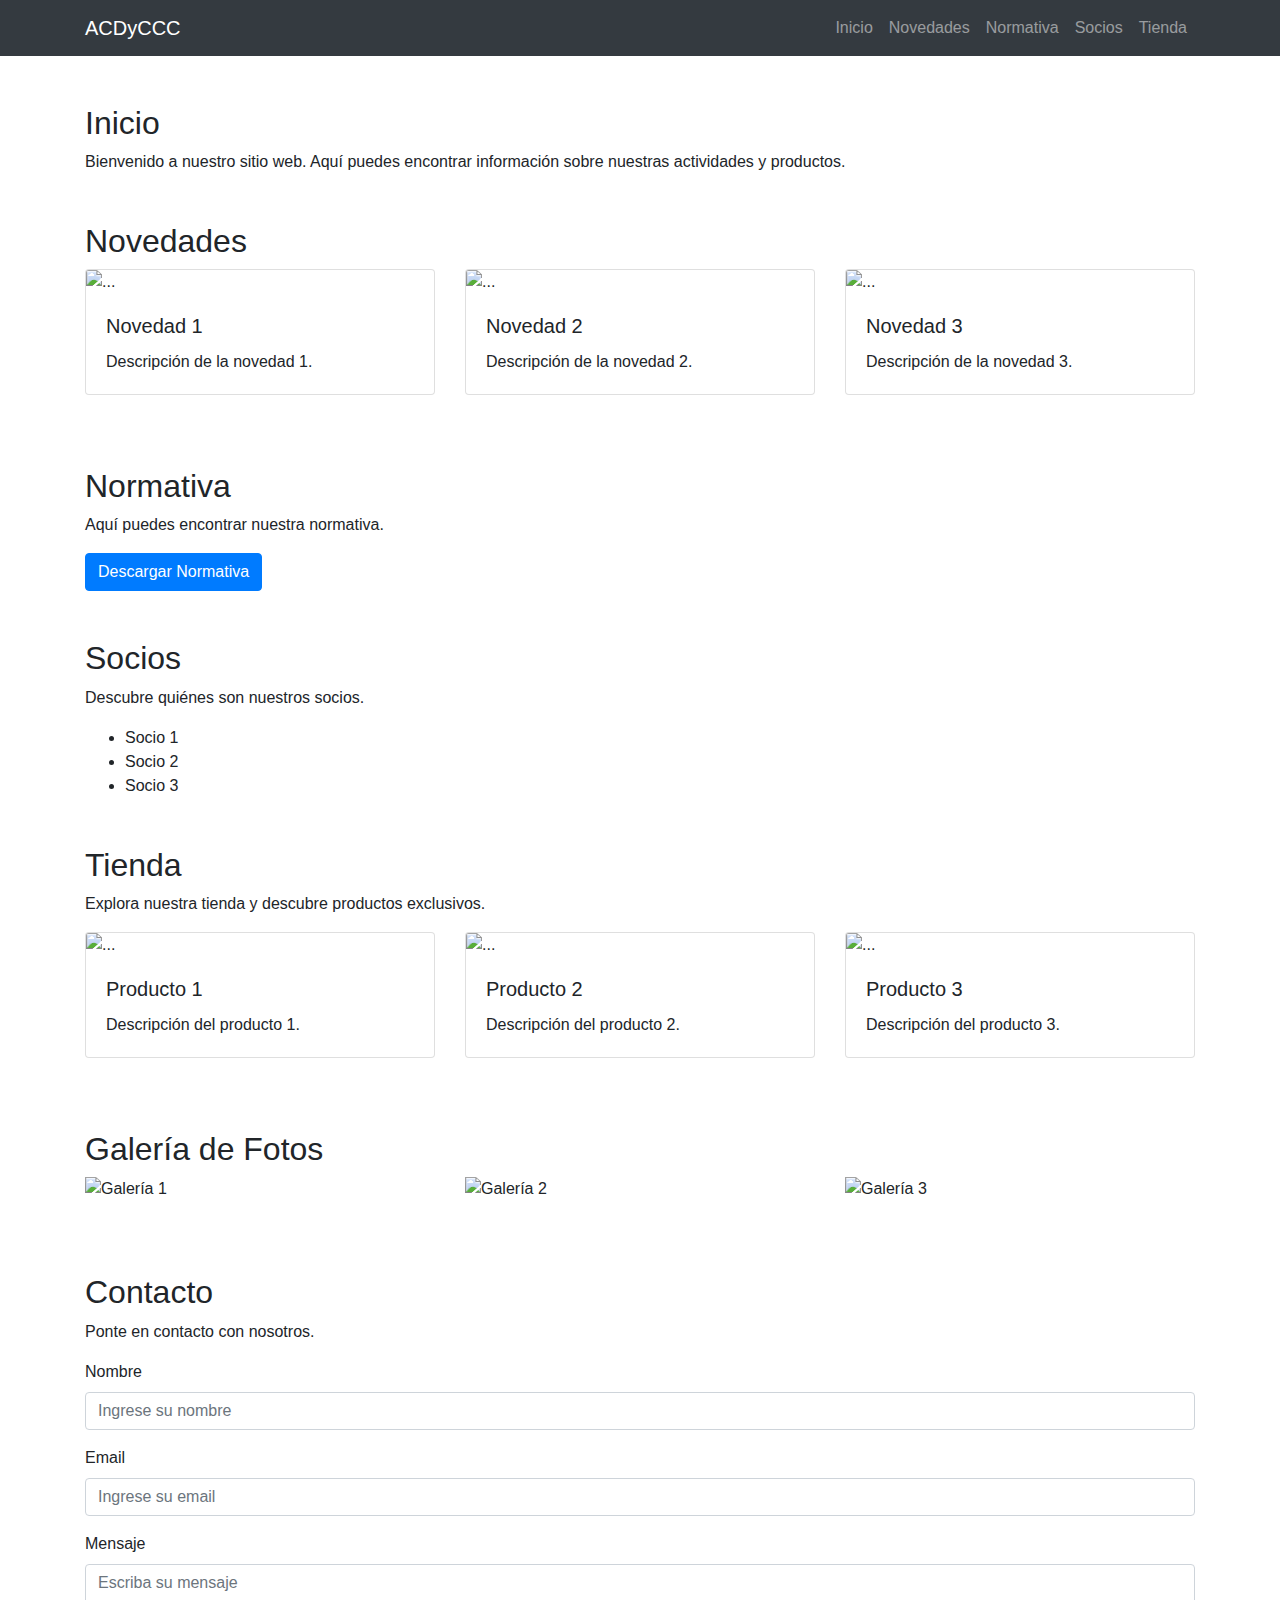
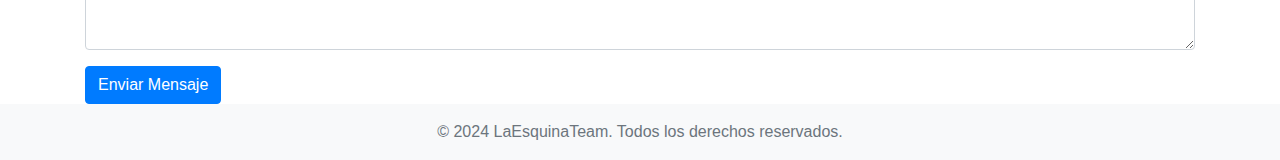
==== index.html @ 6efecebd "Add files via upload" ====
<!DOCTYPE html>
<html lang="es">
<head>
  <meta charset="UTF-8">
  <meta name="viewport" content="width=device-width, initial-scale=1.0">
  <title>ACDyCCC</title>
  <link rel="stylesheet" href="https://stackpath.bootstrapcdn.com/bootstrap/4.5.2/css/bootstrap.min.css">
  <style>
    /* Estilos*/
    body {
      padding-top: 56px;
    }
    .navbar {
      transition: padding-top 0.3s ease;
    }
    @media (max-width: 991.98px) {
      .navbar {
        padding-top: 0 !important;
      }
    }
    .card {
      transition: transform 0.2s;
    }
    .card:hover {
      transform: scale(1.05);
    }
    #galeria img {
      width: 100%;
      height: auto;
    }
  </style>
</head>
<body>

<nav class="navbar navbar-expand-lg navbar-dark bg-dark fixed-top">
  <div class="container">
    <a class="navbar-brand" href="#">ACDyCCC</a>
    <button class="navbar-toggler" type="button" data-toggle="collapse" data-target="#navbarNav" aria-controls="navbarNav" aria-expanded="false" aria-label="Toggle navigation">
      <span class="navbar-toggler-icon"></span>
    </button>
    <div class="collapse navbar-collapse" id="navbarNav">
      <ul class="navbar-nav ml-auto">
        <li class="nav-item">
          <a class="nav-link" href="#inicio">Inicio</a>
        </li>
        <li class="nav-item">
          <a class="nav-link" href="#novedades">Novedades</a>
        </li>
        <li class="nav-item">
          <a class="nav-link" href="#normativa">Normativa</a>
        </li>
        <li class="nav-item">
          <a class="nav-link" href="#socios">Socios</a>
        </li>
        <li class="nav-item">
          <a class="nav-link" href="#tienda">Tienda</a>
        </li>
      </ul>
    </div>
  </div>
</nav>

<div class="container">
  <section id="inicio" class="mt-5">
    <h2>Inicio</h2>
    <p>Bienvenido a nuestro sitio web. Aquí puedes encontrar información sobre nuestras actividades y productos.</p>
  </section>

  <section id="novedades" class="mt-5">
    <h2>Novedades</h2>
    <div class="row">
      <div class="col-md-4 mb-4">
        <div class="card">
          <img src="https://via.placeholder.com/300" class="card-img-top" alt="...">
          <div class="card-body">
            <h5 class="card-title">Novedad 1</h5>
            <p class="card-text">Descripción de la novedad 1.</p>
          </div>
        </div>
      </div>
      <div class="col-md-4 mb-4">
        <div class="card">
          <img src="https://via.placeholder.com/300" class="card-img-top" alt="...">
          <div class="card-body">
            <h5 class="card-title">Novedad 2</h5>
            <p class="card-text">Descripción de la novedad 2.</p>
          </div>
        </div>
      </div>
      <div class="col-md-4 mb-4">
        <div class="card">
          <img src="https://via.placeholder.com/300" class="card-img-top" alt="...">
          <div class="card-body">
            <h5 class="card-title">Novedad 3</h5>
            <p class="card-text">Descripción de la novedad 3.</p>
          </div>
        </div>
      </div>
    </div>
  </section>

  <section id="normativa" class="mt-5">
    <h2>Normativa</h2>
    <p>Aquí puedes encontrar nuestra normativa.</p>
    <a href="#" class="btn btn-primary">Descargar Normativa</a>
  </section>

  <section id="socios" class="mt-5">
    <h2>Socios</h2>
    <p>Descubre quiénes son nuestros socios.</p>
    <ul>
      <li>Socio 1</li>
      <li>Socio 2</li>
      <li>Socio 3</li>
    </ul>
  </section>

  <section id="tienda" class="mt-5">
    <h2>Tienda</h2>
    <p>Explora nuestra tienda y descubre productos exclusivos.</p>
    <div class="row">
      <div class="col-md-4 mb-4">
        <div class="card">
          <img src="https://via.placeholder.com/300" class="card-img-top" alt="...">
          <div class="card-body">
            <h5 class="card-title">Producto 1</h5>
            <p class="card-text">Descripción del producto 1.</p>
          </div>
        </div>
      </div>
      <div class="col-md-4 mb-4">
        <div class="card">
          <img src="https://via.placeholder.com/300" class="card-img-top" alt="...">
          <div class="card-body">
            <h5 class="card-title">Producto 2</h5>
            <p class="card-text">Descripción del producto 2.</p>
          </div>
        </div>
      </div>
      <div class="col-md-4 mb-4">
        <div class="card">
          <img src="https://via.placeholder.com/300" class="card-img-top" alt="...">
          <div class="card-body">
            <h5 class="card-title">Producto 3</h5>
            <p class="card-text">Descripción del producto 3.</p>
          </div>
        </div>
      </div>
    </div>
  </section>

  <section id="galeria" class="mt-5">
    <h2>Galería de Fotos</h2>
    <div class="row">
      <div class="col-md-4 mb-4">
        <img src="https://via.placeholder.com/400" alt="Galería 1">
      </div>
      <div class="col-md-4 mb-4">
        <img src="https://via.placeholder.com/400" alt="Galería 2">
      </div>
      <div class="col-md-4 mb-4">
        <img src="https://via.placeholder.com/400" alt="Galería 3">
      </div>
    </div>
  </section>

  <section id="contacto" class="mt-5">
    <h2>Contacto</h2>
    <p>Ponte en contacto con nosotros.</p>
    <form>
      <div class="form-group">
        <label for="nombre">Nombre</label>
        <input type="text" class="form-control" id="nombre" placeholder="Ingrese su nombre">
      </div>
      <div class="form-group">
        <label for="email">Email</label>
        <input type="email" class="form-control" id="email" placeholder="Ingrese su email">
      </div>
      <div class="form-group">
        <label for="mensaje">Mensaje</label>
        <textarea class="form-control" id="mensaje" rows="3" placeholder="Escriba su mensaje"></textarea>
      </div>
      <button type="submit" class="btn btn-primary">Enviar Mensaje</button>
    </form>
  </section>
</div>

<footer class="footer mt-auto py-3 bg-light">
  <div class="container text-center">
    <span class="text-muted">© 2024 LaEsquinaTeam. Todos los derechos reservados.</span>
  </div>
</footer>

<script src="https://code.jquery.com/jquery-3.5.1.slim.min.js"></script>
<script src="https://cdn.jsdelivr.net/npm/@popperjs/core@2.5.4/dist/umd/popper.min.js"></script>
<script src="https://stackpath.bootstrapcdn.com/bootstrap/4.5.2/js/bootstrap.min.js"></script>
</body>
</html>
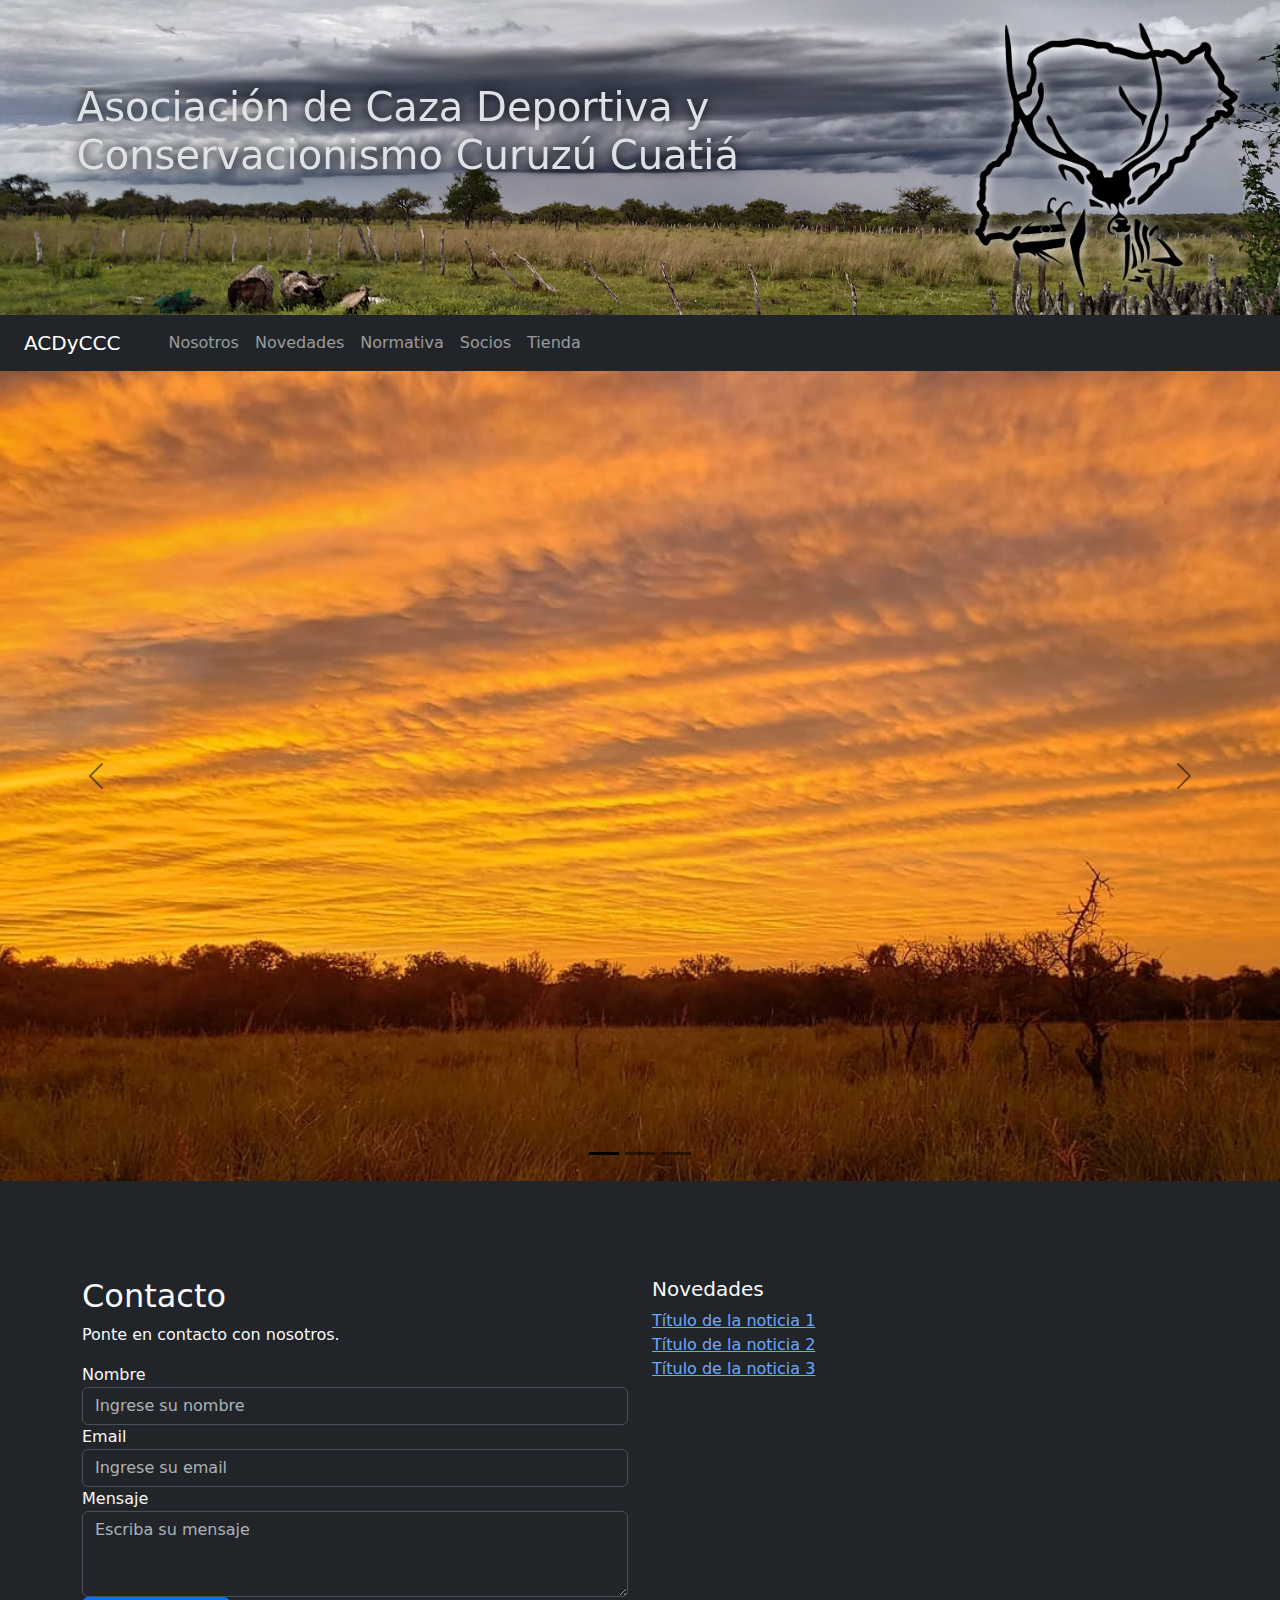
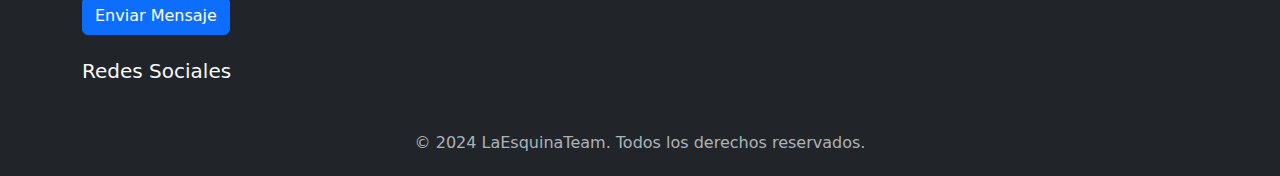
==== commit c20bb338: "cambios 2/6" ====
--- a/index.html
+++ b/index.html
@@ -1,198 +1,141 @@
 <!DOCTYPE html>
-<html lang="es">
+<html lang="es" data-bs-theme="dark">
 <head>
-  <meta charset="UTF-8">
-  <meta name="viewport" content="width=device-width, initial-scale=1.0">
-  <title>ACDyCCC</title>
-  <link rel="stylesheet" href="https://stackpath.bootstrapcdn.com/bootstrap/4.5.2/css/bootstrap.min.css">
-  <style>
-    /* Estilos*/
-    body {
-      padding-top: 56px;
-    }
-    .navbar {
-      transition: padding-top 0.3s ease;
-    }
-    @media (max-width: 991.98px) {
-      .navbar {
-        padding-top: 0 !important;
-      }
-    }
-    .card {
-      transition: transform 0.2s;
-    }
-    .card:hover {
-      transform: scale(1.05);
-    }
-    #galeria img {
-      width: 100%;
-      height: auto;
-    }
-  </style>
+    <title>ACDyCCC</title>
+    <!-- Required meta tags -->
+    <meta charset="utf-8">
+    <meta name="viewport" content="width=device-width, initial-scale=1, shrink-to-fit=no">
+
+    <!-- Bootstrap CSS v5.3.3 -->
+    <link href="https://cdn.jsdelivr.net/npm/bootstrap@5.3.3/dist/css/bootstrap.min.css" rel="stylesheet" integrity="sha384-QWTKZyjpPEjISv5WaRU9OFeRpok6YctnYmDr5pNlyT2bRjXh0JMhjY6hW+ALEwIH" crossorigin="anonymous">
+    <link rel="stylesheet" href="css/style.css">
+    <link rel="shortcut icon" href="img/logoACDyCCC.png" />
 </head>
 <body>
+<header>
+    <!-- foto superior -->
+    <div id="encabezado">
+    <img src="img/tormenta.jpg" id="imgsup" alt="Imagen de encabezado">
+    <img id="logo" src="img/logoACDyCCC.png" alt="">
+    <h1 id="acdyccc">Asociación de Caza Deportiva y Conservacionismo Curuzú Cuatiá</h1>
+    </div>
+    <!-- La navbar -->
+    <nav class="navbar navbar-expand-lg navbar-dark bg-dark">
+        <a class="navbar-brand px-4" href="#">ACDyCCC</a>
+        <button class="navbar-toggler mx-4" type="button" data-toggle="collapse" data-target="#navbarNav" aria-controls="navbarNav" aria-expanded="false" aria-label="Toggle navigation">
+            <span class="navbar-toggler-icon"></span>
+          </button>
+        <div class="collapse navbar-collapse" id="navbarNav">
+          <ul class="navbar-nav">
+            <li class="nav-item active">
+              <a class="nav-link" href="#">Nosotros</span></a>
+            </li>
+            <li class="nav-item">
+              <a class="nav-link" href="#">Novedades</a>
+            </li>
+            <li class="nav-item">
+              <a class="nav-link" href="#">Normativa</a>
+            </li>
+            <li class="nav-item">
+              <a class="nav-link" href="#">Socios</a>
+            </li>
+            <li class="nav-item">
+                <a class="nav-link" href="#">Tienda</a>
+              </li>
+          </ul>
+        </div>
+      </nav>
+    <!-- carrucel de fotos -->
+    <section class="pb-5">
+        <div id="carouselExampleIndicators" class="carousel slide d-flex justify-content-center align-items-center">
+            <div class="carousel-indicators">
+                <button type="button" data-bs-target="#carouselExampleIndicators" data-bs-slide-to="0" class="active" aria-current="true" aria-label="Slide 1"></button>
+                <button type="button" data-bs-target="#carouselExampleIndicators" data-bs-slide-to="1" aria-label="Slide 2"></button>
+                <button type="button" data-bs-target="#carouselExampleIndicators" data-bs-slide-to="2" aria-label="Slide 3"></button>
+            </div>
+            <div class="carousel-inner">
+                <div class="carousel-item active">
+                    <img src="img/carrucel1.jpg" class="d-block w-100 " alt="...">
+                </div>
+                <div class="carousel-item">
+                    <img src="img/carrucel2.jpg" class="d-block w-100" alt="...">
+                </div>
+                <div class="carousel-item">
+                    <img src="img/carrucel3.jpg" class="d-block w-100" alt="...">
+                </div>
+            </div>
+            <button class="carousel-control-prev" type="button" data-bs-target="#carouselExampleIndicators" data-bs-slide="prev">
+                <span class="carousel-control-prev-icon" aria-hidden="true"></span>
+                <span class="visually-hidden">Previous</span>
+            </button>
+            <button class="carousel-control-next" type="button" data-bs-target="#carouselExampleIndicators" data-bs-slide="next">
+                <span class="carousel-control-next-icon" aria-hidden="true"></span>
+                <span class="visually-hidden">Next</span>
+            </button>
+        </div>
+    </section>
+</main>
+<footer class="footer bg-dark text-light">
+    <div class="container">
+        <div class="row">
+            <!-- Apartado de contacto -->
+            <div class="col-md-6">
+                <section id="contacto" class="mt-5">
+                    <h2>Contacto</h2>
+                    <p>Ponte en contacto con nosotros.</p>
+                    <form>
+                        <div class="form-group">
+                            <label for="nombre">Nombre</label>
+                            <input type="text" class="form-control" id="nombre" placeholder="Ingrese su nombre">
+                        </div>
+                        <div class="form-group">
+                            <label for="email">Email</label>
+                            <input type="email" class="form-control" id="email" placeholder="Ingrese su email">
+                        </div>
+                        <div class="form-group">
+                            <label for="mensaje">Mensaje</label>
+                            <textarea class="form-control" id="mensaje" rows="3" placeholder="Escriba su mensaje"></textarea>
+                        </div>
+                        <button type="submit" class="btn btn-primary">Enviar Mensaje</button>
+                    </form>
+                </section>
+            </div>
 
-<nav class="navbar navbar-expand-lg navbar-dark bg-dark fixed-top">
-  <div class="container">
-    <a class="navbar-brand" href="#">ACDyCCC</a>
-    <button class="navbar-toggler" type="button" data-toggle="collapse" data-target="#navbarNav" aria-controls="navbarNav" aria-expanded="false" aria-label="Toggle navigation">
-      <span class="navbar-toggler-icon"></span>
-    </button>
-    <div class="collapse navbar-collapse" id="navbarNav">
-      <ul class="navbar-nav ml-auto">
-        <li class="nav-item">
-          <a class="nav-link" href="#inicio">Inicio</a>
-        </li>
-        <li class="nav-item">
-          <a class="nav-link" href="#novedades">Novedades</a>
-        </li>
-        <li class="nav-item">
-          <a class="nav-link" href="#normativa">Normativa</a>
-        </li>
-        <li class="nav-item">
-          <a class="nav-link" href="#socios">Socios</a>
-        </li>
-        <li class="nav-item">
-          <a class="nav-link" href="#tienda">Tienda</a>
-        </li>
-      </ul>
+            <!-- Apartado de novedades -->
+            <div class="col-md-6 mt-5">
+                <h5>Novedades</h5>
+                <ul class="list-unstyled">
+                    <!-- Reemplaza los enlaces con los títulos de las noticias más recientes -->
+                    <li><a href="#">Título de la noticia 1</a></li>
+                    <li><a href="#">Título de la noticia 2</a></li>
+                    <li><a href="#">Título de la noticia 3</a></li>
+                    <!-- Agrega más noticias si es necesario -->
+                </ul>
+            </div>
+        </div>
+
+        <!-- Redes sociales -->
+        <div class="row mt-4">
+            <div class="col-md-6">
+                <h5>Redes Sociales</h5>
+                <!-- Agrega aquí los íconos o enlaces a tus redes sociales -->
+                <ul class="list-inline">
+                    <li class="list-inline-item"><a href="#"><i class="fab fa-facebook"></i></a></li>
+                    <li class="list-inline-item"><a href="#"><i class="fab fa-twitter"></i></a></li>
+                    <li class="list-inline-item"><a href="#"><i class="fab fa-instagram"></i></a></li>
+                    <!-- Agrega más redes sociales si es necesario -->
+                </ul>
+            </div>
+        </div>
     </div>
-  </div>
-</nav>
-
-<div class="container">
-  <section id="inicio" class="mt-5">
-    <h2>Inicio</h2>
-    <p>Bienvenido a nuestro sitio web. Aquí puedes encontrar información sobre nuestras actividades y productos.</p>
-  </section>
-
-  <section id="novedades" class="mt-5">
-    <h2>Novedades</h2>
-    <div class="row">
-      <div class="col-md-4 mb-4">
-        <div class="card">
-          <img src="https://via.placeholder.com/300" class="card-img-top" alt="...">
-          <div class="card-body">
-            <h5 class="card-title">Novedad 1</h5>
-            <p class="card-text">Descripción de la novedad 1.</p>
-          </div>
-        </div>
-      </div>
-      <div class="col-md-4 mb-4">
-        <div class="card">
-          <img src="https://via.placeholder.com/300" class="card-img-top" alt="...">
-          <div class="card-body">
-            <h5 class="card-title">Novedad 2</h5>
-            <p class="card-text">Descripción de la novedad 2.</p>
-          </div>
-        </div>
-      </div>
-      <div class="col-md-4 mb-4">
-        <div class="card">
-          <img src="https://via.placeholder.com/300" class="card-img-top" alt="...">
-          <div class="card-body">
-            <h5 class="card-title">Novedad 3</h5>
-            <p class="card-text">Descripción de la novedad 3.</p>
-          </div>
-        </div>
-      </div>
+    <div class="container text-center">
+        <span class="text-muted pb-4">© 2024 LaEsquinaTeam. Todos los derechos reservados.</span>
     </div>
-  </section>
-
-  <section id="normativa" class="mt-5">
-    <h2>Normativa</h2>
-    <p>Aquí puedes encontrar nuestra normativa.</p>
-    <a href="#" class="btn btn-primary">Descargar Normativa</a>
-  </section>
-
-  <section id="socios" class="mt-5">
-    <h2>Socios</h2>
-    <p>Descubre quiénes son nuestros socios.</p>
-    <ul>
-      <li>Socio 1</li>
-      <li>Socio 2</li>
-      <li>Socio 3</li>
-    </ul>
-  </section>
-
-  <section id="tienda" class="mt-5">
-    <h2>Tienda</h2>
-    <p>Explora nuestra tienda y descubre productos exclusivos.</p>
-    <div class="row">
-      <div class="col-md-4 mb-4">
-        <div class="card">
-          <img src="https://via.placeholder.com/300" class="card-img-top" alt="...">
-          <div class="card-body">
-            <h5 class="card-title">Producto 1</h5>
-            <p class="card-text">Descripción del producto 1.</p>
-          </div>
-        </div>
-      </div>
-      <div class="col-md-4 mb-4">
-        <div class="card">
-          <img src="https://via.placeholder.com/300" class="card-img-top" alt="...">
-          <div class="card-body">
-            <h5 class="card-title">Producto 2</h5>
-            <p class="card-text">Descripción del producto 2.</p>
-          </div>
-        </div>
-      </div>
-      <div class="col-md-4 mb-4">
-        <div class="card">
-          <img src="https://via.placeholder.com/300" class="card-img-top" alt="...">
-          <div class="card-body">
-            <h5 class="card-title">Producto 3</h5>
-            <p class="card-text">Descripción del producto 3.</p>
-          </div>
-        </div>
-      </div>
-    </div>
-  </section>
-
-  <section id="galeria" class="mt-5">
-    <h2>Galería de Fotos</h2>
-    <div class="row">
-      <div class="col-md-4 mb-4">
-        <img src="https://via.placeholder.com/400" alt="Galería 1">
-      </div>
-      <div class="col-md-4 mb-4">
-        <img src="https://via.placeholder.com/400" alt="Galería 2">
-      </div>
-      <div class="col-md-4 mb-4">
-        <img src="https://via.placeholder.com/400" alt="Galería 3">
-      </div>
-    </div>
-  </section>
-
-  <section id="contacto" class="mt-5">
-    <h2>Contacto</h2>
-    <p>Ponte en contacto con nosotros.</p>
-    <form>
-      <div class="form-group">
-        <label for="nombre">Nombre</label>
-        <input type="text" class="form-control" id="nombre" placeholder="Ingrese su nombre">
-      </div>
-      <div class="form-group">
-        <label for="email">Email</label>
-        <input type="email" class="form-control" id="email" placeholder="Ingrese su email">
-      </div>
-      <div class="form-group">
-        <label for="mensaje">Mensaje</label>
-        <textarea class="form-control" id="mensaje" rows="3" placeholder="Escriba su mensaje"></textarea>
-      </div>
-      <button type="submit" class="btn btn-primary">Enviar Mensaje</button>
-    </form>
-  </section>
-</div>
-
-<footer class="footer mt-auto py-3 bg-light">
-  <div class="container text-center">
-    <span class="text-muted">© 2024 LaEsquinaTeam. Todos los derechos reservados.</span>
-  </div>
 </footer>
 
-<script src="https://code.jquery.com/jquery-3.5.1.slim.min.js"></script>
-<script src="https://cdn.jsdelivr.net/npm/@popperjs/core@2.5.4/dist/umd/popper.min.js"></script>
-<script src="https://stackpath.bootstrapcdn.com/bootstrap/4.5.2/js/bootstrap.min.js"></script>
+<!-- Bootstrap JavaScript Libraries -->
+<script src="https://cdn.jsdelivr.net/npm/@popperjs/core@2.11.8/dist/umd/popper.min.js" integrity="sha384-I7E8VVD/ismYTF4hNIPjVp/Zjvgyol6VFvRkX/vR+Vc4jQkC+hVqc2pM8ODewa9r" crossorigin="anonymous"></script>
+<script src="js/script.js"></script>
+<script src="https://cdn.jsdelivr.net/npm/bootstrap@5.3.3/dist/js/bootstrap.bundle.min.js" integrity="sha384-YvpcrYf0tY3lHB60NNkmXc5s9fDVZLESaAA55NDzOxhy9GkcIdslK1eN7N6jIeHz" crossorigin="anonymous"></script>
 </body>
 </html>
--- a/css/style.css
+++ b/css/style.css
@@ -0,0 +1,57 @@
+#imgsup{
+    width: 100%;
+    height:35vh;
+    object-fit: cover;
+    position: fixed top;
+    top: 0;
+    z-index: 0;
+}
+
+.carousel-inner{
+    height: 90vh;
+    image-rendering: auto;
+    z-index: 1;
+}
+
+#logo{
+ width: 30vh;
+ position: absolute;
+ top: 2vh;
+ right: 3%;
+ z-index: 2;
+ filter: drop-shadow(0px 0px 6px rgb(255, 255, 255));
+}
+
+@media (max-width: 768px) {
+    #logo {
+        width: 20vh;
+    }
+}
+
+@media (max-width: 480px) {
+    #logo {
+        width: 15vh;
+    }
+}
+
+.navbar {
+    z-index: 3;
+}
+
+#acdyccc{
+    position: absolute;
+    top: 5vh;
+    left: 3%;
+    display: flex;
+    flex-direction: column;
+    align-items: flex-start;
+    padding: 3% 3% 0 3%;
+    max-width: 70%;
+    filter: drop-shadow(0 0px 6px rgb(0, 0, 0));
+    
+    
+
+}
+
+
+
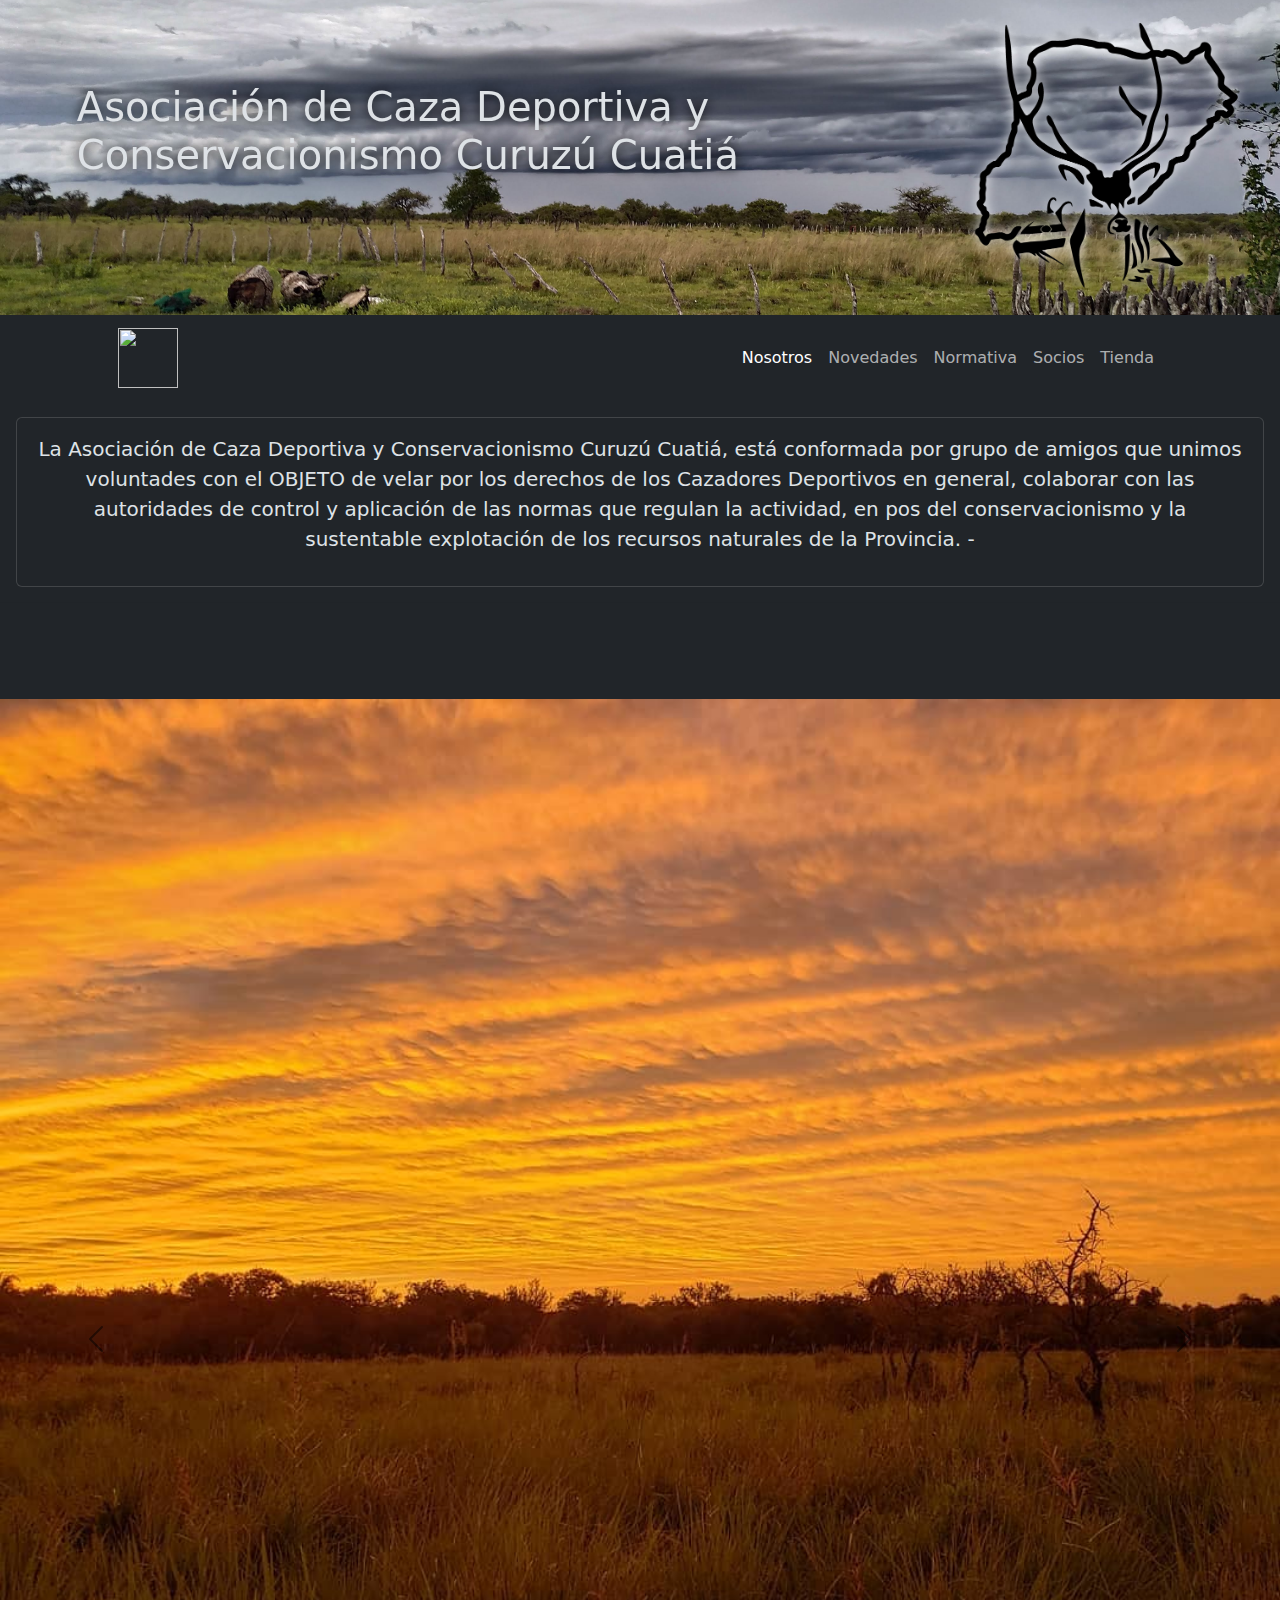
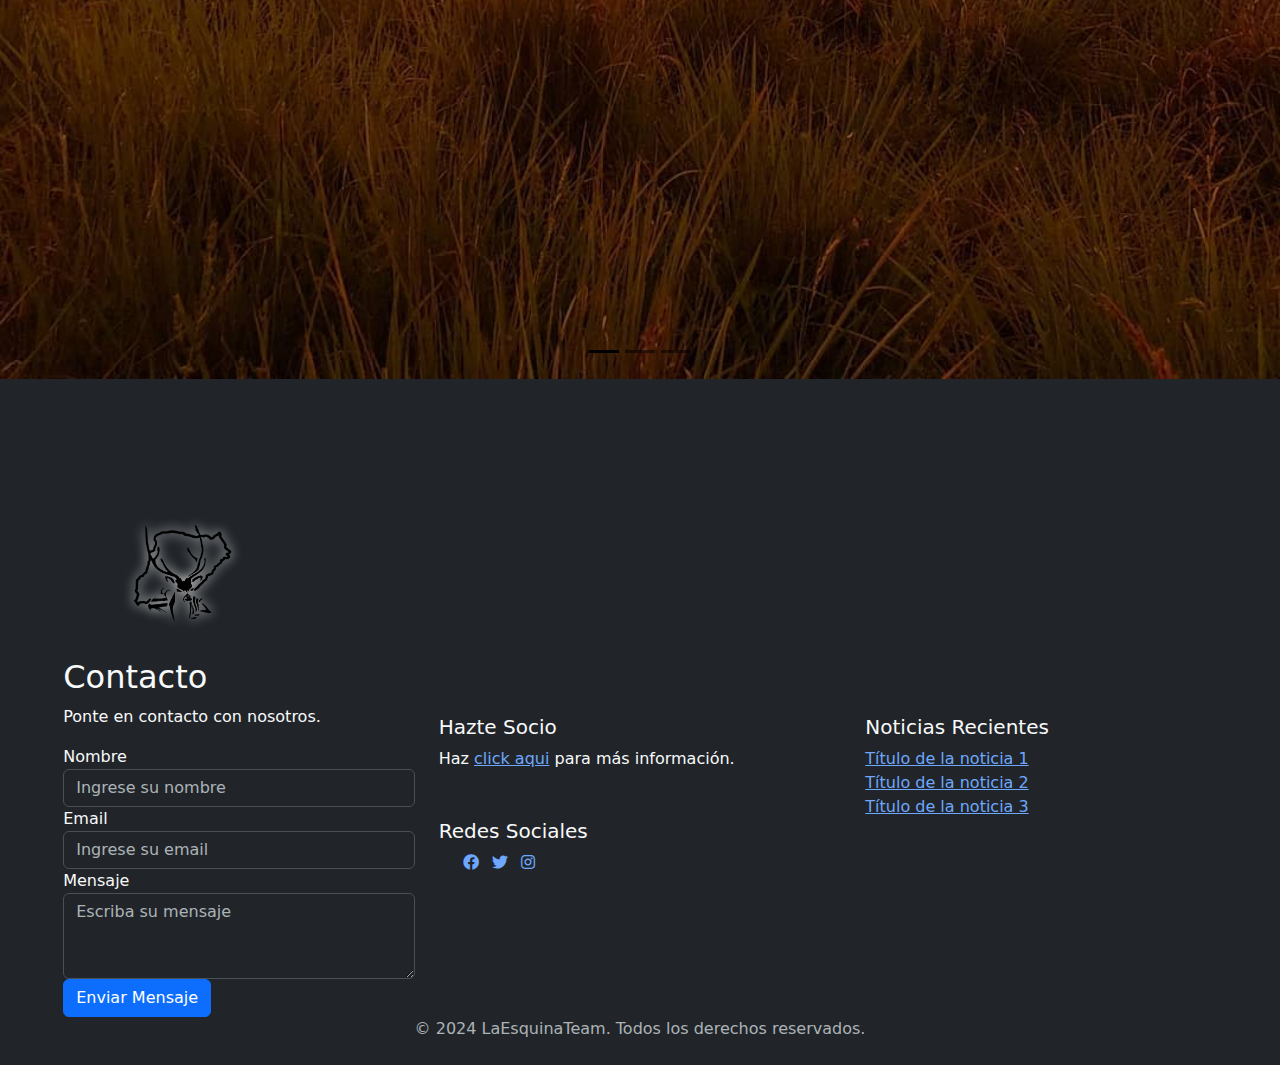
==== commit b92e2e25: "." ====
--- a/index.html
+++ b/index.html
@@ -7,7 +7,8 @@
     <meta name="viewport" content="width=device-width, initial-scale=1, shrink-to-fit=no">
 
     <!-- Bootstrap CSS v5.3.3 -->
-    <link href="https://cdn.jsdelivr.net/npm/bootstrap@5.3.3/dist/css/bootstrap.min.css" rel="stylesheet" integrity="sha384-QWTKZyjpPEjISv5WaRU9OFeRpok6YctnYmDr5pNlyT2bRjXh0JMhjY6hW+ALEwIH" crossorigin="anonymous">
+    <link rel="stylesheet" href="https://cdnjs.cloudflare.com/ajax/libs/font-awesome/5.15.4/css/all.min.css">
+    <link href="https://cdn.jsdelivr.net/npm/bootstrap@5.3.3/dist/css/bootstrap.min.css" rel="stylesheet" integrity="sha384-QWTKZyjpPEjISv5WaRU9OFeRpok6YctnYmDr5pNlyT2bRjXh0JMhjY6hW+ALEwIH" crossorigin="anonymous">    
     <link rel="stylesheet" href="css/style.css">
     <link rel="shortcut icon" href="img/logoACDyCCC.png" />
 </head>
@@ -20,67 +21,73 @@
     <h1 id="acdyccc">Asociación de Caza Deportiva y Conservacionismo Curuzú Cuatiá</h1>
     </div>
     <!-- La navbar -->
-    <nav class="navbar navbar-expand-lg navbar-dark bg-dark">
-        <a class="navbar-brand px-4" href="#">ACDyCCC</a>
-        <button class="navbar-toggler mx-4" type="button" data-toggle="collapse" data-target="#navbarNav" aria-controls="navbarNav" aria-expanded="false" aria-label="Toggle navigation">
-            <span class="navbar-toggler-icon"></span>
-          </button>
-        <div class="collapse navbar-collapse" id="navbarNav">
-          <ul class="navbar-nav">
-            <li class="nav-item active">
-              <a class="nav-link" href="#">Nosotros</span></a>
-            </li>
-            <li class="nav-item">
-              <a class="nav-link" href="#">Novedades</a>
-            </li>
-            <li class="nav-item">
-              <a class="nav-link" href="#">Normativa</a>
-            </li>
-            <li class="nav-item">
-              <a class="nav-link" href="#">Socios</a>
-            </li>
-            <li class="nav-item">
-                <a class="nav-link" href="#">Tienda</a>
-              </li>
-          </ul>
+
+    
+
+    <div class="menu">
+      <nav class="navbar navbar-expand-lg navbar-light bg-dark " id="mainNav">
+        <div class="container px-4 px-lg-5">
+            <a class="navbar-brand" href="#page-top"><img src="img/iconologo.png" width="60" height="60" alt=""></a>
+                        <button class="navbar-toggler navbar-toggler-right collapsed" type="button" data-bs-toggle="collapse" data-bs-target="#navbarResponsive" aria-controls="navbarResponsive" aria-expanded="false" aria-label="Toggle navigation">
+                <span class="navbar-toggler-icon"></span>
+            </button>
+            <div class="navbar-collapse collapse" id="navbarResponsive">
+                <ul class="navbar-nav ms-auto">
+                    <li class="nav-item"><a class="nav-link active" href="#">Nosotros</a></li>
+                    <li class="nav-item"><a class="nav-link" href="#">Novedades</a></li>
+                    <li class="nav-item"><a class="nav-link" href="#">Normativa</a></li>
+                    <li class="nav-item"><a class="nav-link" href="#">Socios</a></li>
+                    <li class="nav-item"><a class="nav-link" href="#">Tienda</a></li>
+                </ul>
+            </div>
         </div>
-      </nav>
+    </nav>
+  </div>
+
+      <div class="card m-3 p-3">
+    <p class="text-center fs-5 lh-base">La Asociación de Caza Deportiva y Conservacionismo Curuzú Cuatiá, está conformada por grupo de amigos que unimos voluntades con el OBJETO de velar por los derechos de los Cazadores Deportivos en general, colaborar con las autoridades de control y aplicación de las normas que regulan la actividad, en pos del conservacionismo y la sustentable explotación de los recursos naturales de la Provincia. -</p>
+      </div>
+
+      <div class="py-5 shadow-sm"></div>
+
     <!-- carrucel de fotos -->
-    <section class="pb-5">
-        <div id="carouselExampleIndicators" class="carousel slide d-flex justify-content-center align-items-center">
-            <div class="carousel-indicators">
-                <button type="button" data-bs-target="#carouselExampleIndicators" data-bs-slide-to="0" class="active" aria-current="true" aria-label="Slide 1"></button>
-                <button type="button" data-bs-target="#carouselExampleIndicators" data-bs-slide-to="1" aria-label="Slide 2"></button>
-                <button type="button" data-bs-target="#carouselExampleIndicators" data-bs-slide-to="2" aria-label="Slide 3"></button>
-            </div>
-            <div class="carousel-inner">
-                <div class="carousel-item active">
-                    <img src="img/carrucel1.jpg" class="d-block w-100 " alt="...">
-                </div>
-                <div class="carousel-item">
-                    <img src="img/carrucel2.jpg" class="d-block w-100" alt="...">
-                </div>
-                <div class="carousel-item">
-                    <img src="img/carrucel3.jpg" class="d-block w-100" alt="...">
-                </div>
-            </div>
-            <button class="carousel-control-prev" type="button" data-bs-target="#carouselExampleIndicators" data-bs-slide="prev">
-                <span class="carousel-control-prev-icon" aria-hidden="true"></span>
-                <span class="visually-hidden">Previous</span>
-            </button>
-            <button class="carousel-control-next" type="button" data-bs-target="#carouselExampleIndicators" data-bs-slide="next">
-                <span class="carousel-control-next-icon" aria-hidden="true"></span>
-                <span class="visually-hidden">Next</span>
-            </button>
+    <div id="carouselExampleIndicators" class="carousel slide">
+        <div class="carousel-indicators">
+          <button type="button" data-bs-target="#carouselExampleIndicators" data-bs-slide-to="0" class="active" aria-current="true" aria-label="Slide 1"></button>
+          <button type="button" data-bs-target="#carouselExampleIndicators" data-bs-slide-to="1" aria-label="Slide 2"></button>
+          <button type="button" data-bs-target="#carouselExampleIndicators" data-bs-slide-to="2" aria-label="Slide 3"></button>
         </div>
-    </section>
+        <div class="carousel-inner">
+          <div class="carousel-item active">
+            <img src="img/carrucel1.jpg" class="d-block w-100" alt="...">
+          </div>
+          <div class="carousel-item">
+            <img src="img/carrucel2.jpg" class="d-block w-100" alt="...">
+          </div>
+          <div class="carousel-item">
+            <img src="img/carrucel3.jpg" class="d-block w-100" alt="...">
+          </div>
+        </div>
+        <button class="carousel-control-prev" type="button" data-bs-target="#carouselExampleIndicators" data-bs-slide="prev">
+          <span class="carousel-control-prev-icon" aria-hidden="true"></span>
+          <span class="visually-hidden">Previous</span>
+        </button>
+        <button class="carousel-control-next" type="button" data-bs-target="#carouselExampleIndicators" data-bs-slide="next">
+          <span class="carousel-control-next-icon" aria-hidden="true"></span>
+          <span class="visually-hidden">Next</span>
+        </button>
+      </div>
 </main>
-<footer class="footer bg-dark text-light">
-    <div class="container">
-        <div class="row">
-            <!-- Apartado de contacto -->
-            <div class="col-md-6">
+
+<div class="py-5 shadow-sm"></div>
+
+    <footer class="footer bg-dark text-light">
+    <div class="container-fluid">
+        <div class="row justify-content-center">
+            <!-- contacto -->
+            <div class="col-md-4">
                 <section id="contacto" class="mt-5">
+                    <img id= "logoFooter" src="img/logoACDyCCC.png" alt="Logo ACDyCCC" width="100" height="100">
                     <h2>Contacto</h2>
                     <p>Ponte en contacto con nosotros.</p>
                     <form>
@@ -101,41 +108,46 @@
                 </section>
             </div>
 
-            <!-- Apartado de novedades -->
-            <div class="col-md-6 mt-5">
-                <h5>Novedades</h5>
+            <!-- Socios -->
+           <div id="footer" class="col-md-4 mt-5">
+    <h5>Hazte Socio</h5>
+    <p>Haz <a href="#">click aqui</a> para más información.</p>
+    
+
+    <h5 class="mt-5">Redes Sociales</h5>
+    <ul class="list-inline mx-4">
+        <li class="list-inline-item"><a href="#"><i class="fab fa-facebook"></i></a></li>
+        <li class="list-inline-item"><a href="#"><i class="fab fa-twitter"></i></a></li>
+        <li class="list-inline-item"><a href="#"><i class="fab fa-instagram"></i></a></li>
+    </ul>
+</div>
+
+            <!-- noticias -->
+            <div id="footer" class="col-md-4 mt-5">
+                <h5>Noticias Recientes</h5>
                 <ul class="list-unstyled">
-                    <!-- Reemplaza los enlaces con los títulos de las noticias más recientes -->
                     <li><a href="#">Título de la noticia 1</a></li>
                     <li><a href="#">Título de la noticia 2</a></li>
                     <li><a href="#">Título de la noticia 3</a></li>
-                    <!-- Agrega más noticias si es necesario -->
+                    
                 </ul>
             </div>
         </div>
 
-        <!-- Redes sociales -->
-        <div class="row mt-4">
-            <div class="col-md-6">
-                <h5>Redes Sociales</h5>
-                <!-- Agrega aquí los íconos o enlaces a tus redes sociales -->
-                <ul class="list-inline">
-                    <li class="list-inline-item"><a href="#"><i class="fab fa-facebook"></i></a></li>
-                    <li class="list-inline-item"><a href="#"><i class="fab fa-twitter"></i></a></li>
-                    <li class="list-inline-item"><a href="#"><i class="fab fa-instagram"></i></a></li>
-                    <!-- Agrega más redes sociales si es necesario -->
-                </ul>
-            </div>
+       
+        <div class="pb-4 container text-center">
+            <span class="text-muted pb-4">© 2024 LaEsquinaTeam. Todos los derechos reservados.</span>
         </div>
-    </div>
-    <div class="container text-center">
-        <span class="text-muted pb-4">© 2024 LaEsquinaTeam. Todos los derechos reservados.</span>
     </div>
 </footer>
 
+
 <!-- Bootstrap JavaScript Libraries -->
-<script src="https://cdn.jsdelivr.net/npm/@popperjs/core@2.11.8/dist/umd/popper.min.js" integrity="sha384-I7E8VVD/ismYTF4hNIPjVp/Zjvgyol6VFvRkX/vR+Vc4jQkC+hVqc2pM8ODewa9r" crossorigin="anonymous"></script>
-<script src="js/script.js"></script>
-<script src="https://cdn.jsdelivr.net/npm/bootstrap@5.3.3/dist/js/bootstrap.bundle.min.js" integrity="sha384-YvpcrYf0tY3lHB60NNkmXc5s9fDVZLESaAA55NDzOxhy9GkcIdslK1eN7N6jIeHz" crossorigin="anonymous"></script>
+<body>
+  <script src="https://cdn.jsdelivr.net/npm/bootstrap@5.3.3/dist/js/bootstrap.bundle.min.js" integrity="sha384-YvpcrYf0tY3lHB60NNkmXc5s9fDVZLESaAA55NDzOxhy9GkcIdslK1eN7N6jIeHz" crossorigin="anonymous"></script>
+  <script src="https://ajax.googleapis.com/ajax/libs/jquery/3.5.1/jquery.min.js"></script>
+  <script src="js/script.js"></script>
+ 
+</body>
 </body>
 </html>
--- a/css/style.css
+++ b/css/style.css
@@ -4,24 +4,23 @@
     object-fit: cover;
     position: fixed top;
     top: 0;
-    z-index: 0;
+    
 }
 
-.carousel-inner{
-    height: 90vh;
+ .carousel-inner{
+   
     image-rendering: auto;
     z-index: 1;
-}
+} 
 
-#logo{
+ #logo{
  width: 30vh;
  position: absolute;
  top: 2vh;
  right: 3%;
- z-index: 2;
  filter: drop-shadow(0px 0px 6px rgb(255, 255, 255));
-}
-
+} 
+ 
 @media (max-width: 768px) {
     #logo {
         width: 20vh;
@@ -34,9 +33,9 @@
     }
 }
 
-.navbar {
+ .navbar {
     z-index: 3;
-}
+}  
 
 #acdyccc{
     position: absolute;
@@ -48,10 +47,33 @@
     padding: 3% 3% 0 3%;
     max-width: 70%;
     filter: drop-shadow(0 0px 6px rgb(0, 0, 0));
-    
-    
-
 }
 
+.menu-fixed{
+    position: fixed;
+    top: 0;
+    width: 100%;
+    z-index: 1000;
+   
+}
 
+footer {
+    background-image: url('../img/footer2.jpg');
+    background-repeat: no-repeat;
+    background-position: center center;
+    background-size: cover;
+}
 
+#logoFooter{
+    filter: drop-shadow(0px 0px 6px rgb(255, 255, 255));
+    margin-left: 20%;
+    margin-bottom: 10%;
+}
+
+#footer{
+    padding-top: 15%;
+}
+
+#contacto{
+    margin-left: 4vw;
+}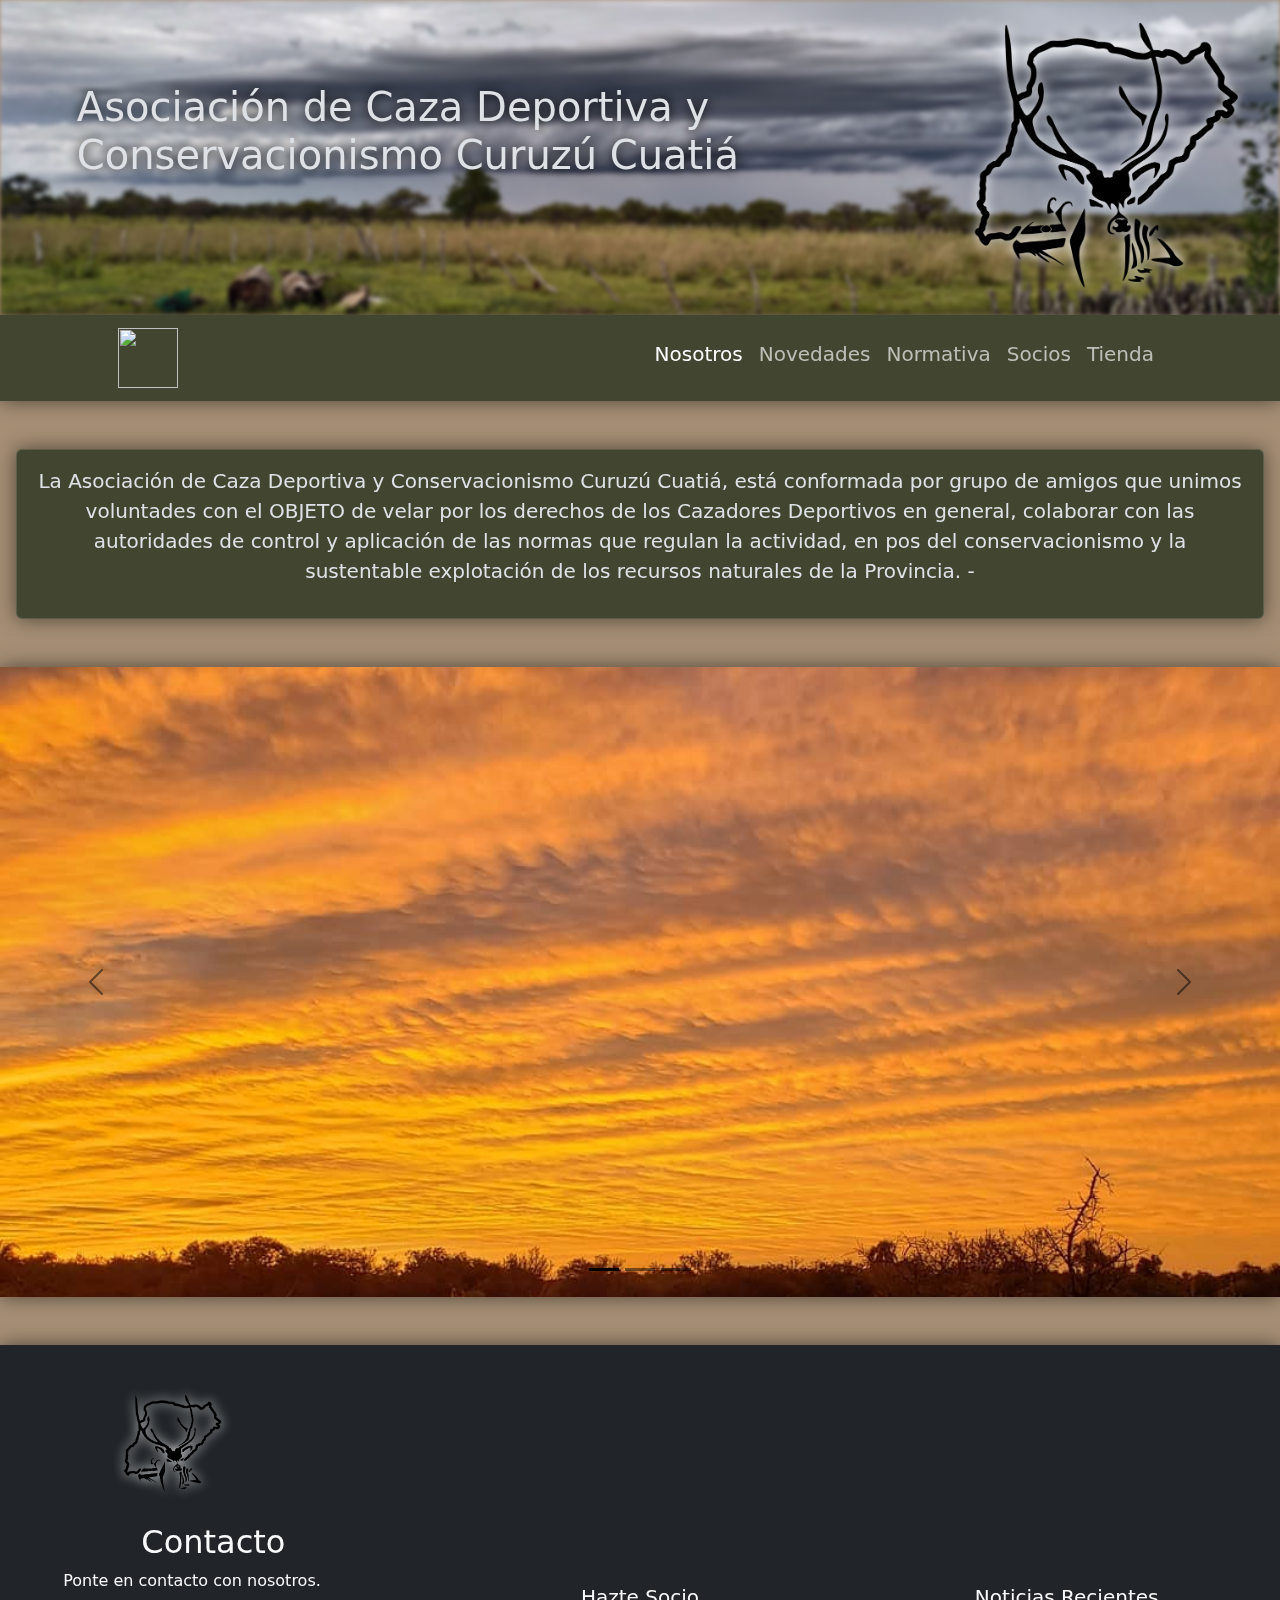
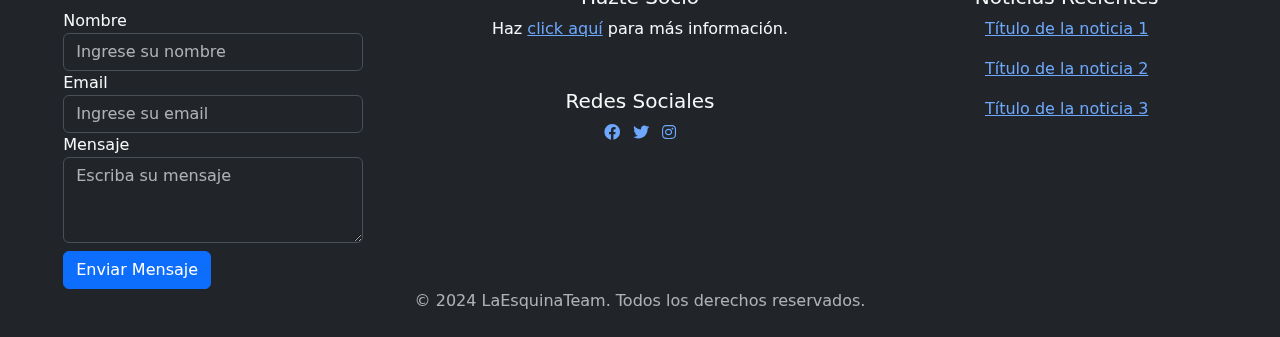
==== commit 0c8c2bc4: "retoques pa presentar algo" ====
--- a/index.html
+++ b/index.html
@@ -25,13 +25,13 @@
     
 
     <div class="menu">
-      <nav class="navbar navbar-expand-lg navbar-light bg-dark " id="mainNav">
+      <nav class="navbar navbar-expand-lg navbar-light " id="mainNav">
         <div class="container px-4 px-lg-5">
             <a class="navbar-brand" href="#page-top"><img src="img/iconologo.png" width="60" height="60" alt=""></a>
                         <button class="navbar-toggler navbar-toggler-right collapsed" type="button" data-bs-toggle="collapse" data-bs-target="#navbarResponsive" aria-controls="navbarResponsive" aria-expanded="false" aria-label="Toggle navigation">
                 <span class="navbar-toggler-icon"></span>
             </button>
-            <div class="navbar-collapse collapse" id="navbarResponsive">
+            <div class="navbar-collapse collapse h5" id="navbarResponsive">
                 <ul class="navbar-nav ms-auto">
                     <li class="nav-item"><a class="nav-link active" href="#">Nosotros</a></li>
                     <li class="nav-item"><a class="nav-link" href="#">Novedades</a></li>
@@ -44,11 +44,11 @@
     </nav>
   </div>
 
-      <div class="card m-3 p-3">
+      <div class="card m-3 p-3 mt-5">
     <p class="text-center fs-5 lh-base">La Asociación de Caza Deportiva y Conservacionismo Curuzú Cuatiá, está conformada por grupo de amigos que unimos voluntades con el OBJETO de velar por los derechos de los Cazadores Deportivos en general, colaborar con las autoridades de control y aplicación de las normas que regulan la actividad, en pos del conservacionismo y la sustentable explotación de los recursos naturales de la Provincia. -</p>
       </div>
 
-      <div class="py-5 shadow-sm"></div>
+      <div class="py-3 shadow-sm"></div>
 
     <!-- carrucel de fotos -->
     <div id="carouselExampleIndicators" class="carousel slide">
@@ -79,7 +79,7 @@
       </div>
 </main>
 
-<div class="py-5 shadow-sm"></div>
+<div class="py-4 shadow-sm"></div>
 
     <footer class="footer bg-dark text-light">
     <div class="container-fluid">
@@ -88,8 +88,8 @@
             <div class="col-md-4">
                 <section id="contacto" class="mt-5">
                     <img id= "logoFooter" src="img/logoACDyCCC.png" alt="Logo ACDyCCC" width="100" height="100">
-                    <h2>Contacto</h2>
-                    <p>Ponte en contacto con nosotros.</p>
+                    <h2 class="text-center">Contacto</h2>
+                    <p class="text">Ponte en contacto con nosotros.</p>
                     <form>
                         <div class="form-group">
                             <label for="nombre">Nombre</label>
@@ -103,15 +103,15 @@
                             <label for="mensaje">Mensaje</label>
                             <textarea class="form-control" id="mensaje" rows="3" placeholder="Escriba su mensaje"></textarea>
                         </div>
-                        <button type="submit" class="btn btn-primary">Enviar Mensaje</button>
+                        <button type="submit" class="btn btn-primary mt-2">Enviar Mensaje</button>
                     </form>
                 </section>
             </div>
 
             <!-- Socios -->
-           <div id="footer" class="col-md-4 mt-5">
+           <div id="footer" class="col-md-4 mt-5 text-center">
     <h5>Hazte Socio</h5>
-    <p>Haz <a href="#">click aqui</a> para más información.</p>
+    <p>Haz <a href="#">click aquí</a> para más información.</p>
     
 
     <h5 class="mt-5">Redes Sociales</h5>
@@ -123,12 +123,12 @@
 </div>
 
             <!-- noticias -->
-            <div id="footer" class="col-md-4 mt-5">
+            <div id="footer" class="col-md-4 mt-5 px-4 text-center">
                 <h5>Noticias Recientes</h5>
                 <ul class="list-unstyled">
-                    <li><a href="#">Título de la noticia 1</a></li>
-                    <li><a href="#">Título de la noticia 2</a></li>
-                    <li><a href="#">Título de la noticia 3</a></li>
+                    <li class="mb-3"><a href="#">Título de la noticia 1</a></li>
+                    <li class="mb-3"><a href="#">Título de la noticia 2</a></li>
+                    <li class="mb-3"><a href="#">Título de la noticia 3</a></li>
                     
                 </ul>
             </div>
--- a/css/style.css
+++ b/css/style.css
@@ -1,14 +1,22 @@
+body{
+    background-color: #A58E74;
+}
+
 #imgsup{
     width: 100%;
     height:35vh;
     object-fit: cover;
     position: fixed top;
     top: 0;
-    
+    filter: blur(2px);
+}
+
+.carousel-item{
+    height: 70VH;
 }
 
  .carousel-inner{
-   
+    filter: drop-shadow(0 0px 10px rgba(0, 0, 0, 0.514));
     image-rendering: auto;
     z-index: 1;
 } 
@@ -49,11 +57,21 @@
     filter: drop-shadow(0 0px 6px rgb(0, 0, 0));
 }
 
+.card{
+ background-color: #424530;
+ filter: drop-shadow(0 0px 10px rgba(0, 0, 0, 0.514));
+}
+.navbar{
+    background-color: #424530;
+    filter: drop-shadow(0 0px 10px rgba(0, 0, 0, 0.514));
+}
+
 .menu-fixed{
     position: fixed;
     top: 0;
     width: 100%;
     z-index: 1000;
+    filter: drop-shadow(0 0px 10px rgba(0, 0, 0, 0.514));
    
 }
 
@@ -62,6 +80,7 @@
     background-repeat: no-repeat;
     background-position: center center;
     background-size: cover;
+    filter: drop-shadow(0 0px 10px rgba(0, 0, 0, 0.514));
 }
 
 #logoFooter{
@@ -76,4 +95,5 @@
 
 #contacto{
     margin-left: 4vw;
-}+    margin-right: 4vw;
+}
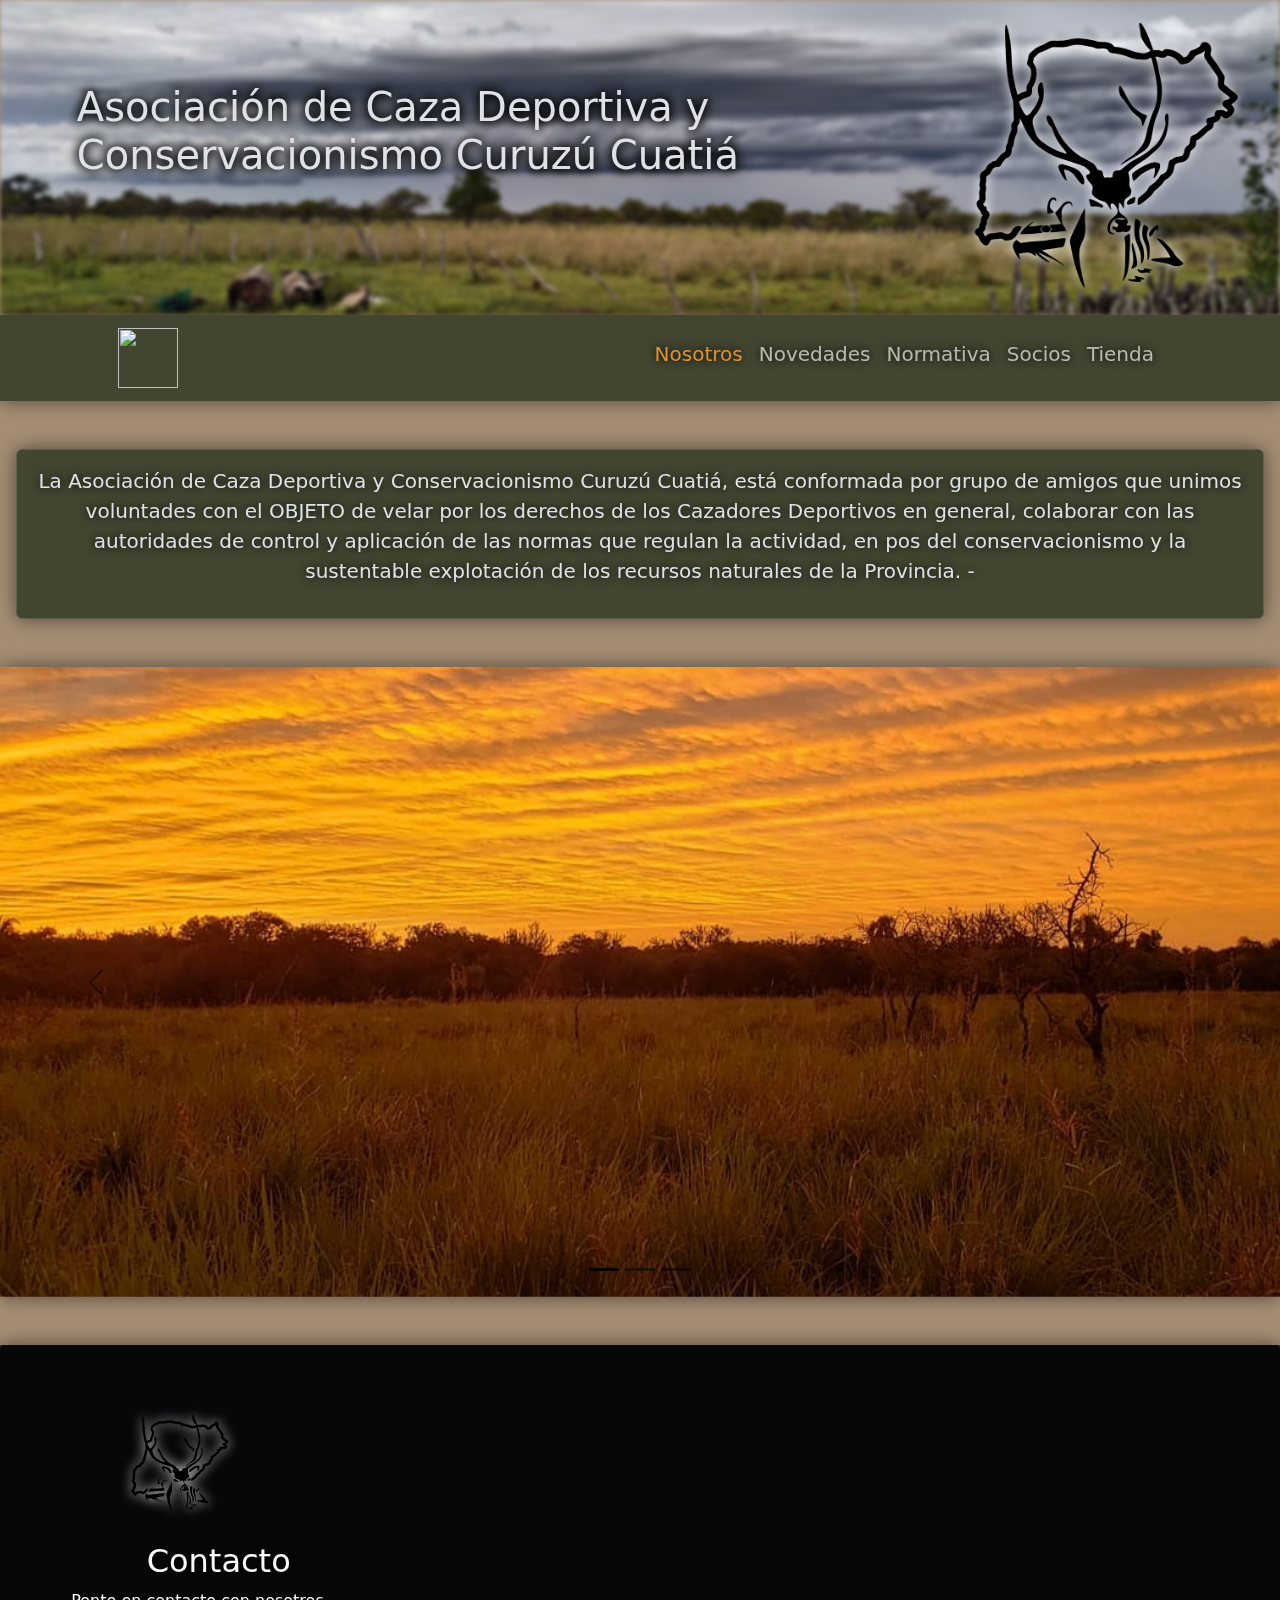
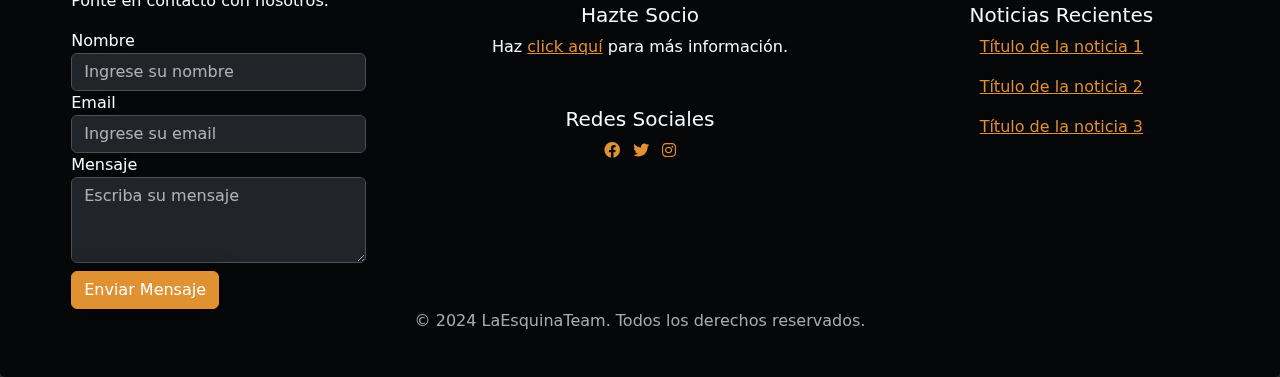
==== commit d69bcbed: "visuales" ====
--- a/index.html
+++ b/index.html
@@ -33,11 +33,11 @@
             </button>
             <div class="navbar-collapse collapse h5" id="navbarResponsive">
                 <ul class="navbar-nav ms-auto">
-                    <li class="nav-item"><a class="nav-link active" href="#">Nosotros</a></li>
-                    <li class="nav-item"><a class="nav-link" href="#">Novedades</a></li>
-                    <li class="nav-item"><a class="nav-link" href="#">Normativa</a></li>
-                    <li class="nav-item"><a class="nav-link" href="#">Socios</a></li>
-                    <li class="nav-item"><a class="nav-link" href="#">Tienda</a></li>
+                    <li class="nav-item"><a class="activo nav-link" href="index.html">Nosotros</a></li>
+                    <li class="nav-item"><a class="nav-link" href="novedades.html">Novedades</a></li>
+                    <li class="nav-item"><a class="nav-link" href="normativa.html">Normativa</a></li>
+                    <li class="nav-item"><a class="nav-link" href="socios.html">Socios</a></li>
+                    <li class="nav-item"><a class="nav-link" href="tienda.html">Tienda</a></li>
                 </ul>
             </div>
         </div>
@@ -81,8 +81,8 @@
 
 <div class="py-4 shadow-sm"></div>
 
-    <footer class="footer bg-dark text-light">
-    <div class="container-fluid">
+    <footer class="footer bg-dark text-light ">
+    <div class="footer-card container-fluid">
         <div class="row justify-content-center">
             <!-- contacto -->
             <div class="col-md-4">
@@ -111,7 +111,7 @@
             <!-- Socios -->
            <div id="footer" class="col-md-4 mt-5 text-center">
     <h5>Hazte Socio</h5>
-    <p>Haz <a href="#">click aquí</a> para más información.</p>
+    <p>Haz <a href="socios.html">click aquí</a> para más información.</p>
     
 
     <h5 class="mt-5">Redes Sociales</h5>
--- a/css/style.css
+++ b/css/style.css
@@ -11,10 +11,20 @@
     filter: blur(2px);
 }
 
-.carousel-item{
-    height: 70VH;
-}
-
+.carousel-item img {
+    height: 70vh;
+    object-fit: cover;
+  }
+  
+  .carousel-control-prev,
+  .carousel-control-next {
+    top: 50%;
+    transform: translateY(-50%);
+  }
+  
+  .carousel-indicators {
+    bottom: 0;
+  }
  .carousel-inner{
     filter: drop-shadow(0 0px 10px rgba(0, 0, 0, 0.514));
     image-rendering: auto;
@@ -55,15 +65,21 @@
     padding: 3% 3% 0 3%;
     max-width: 70%;
     filter: drop-shadow(0 0px 6px rgb(0, 0, 0));
+    text-shadow: 0px 0px 10px rgb(0, 0, 0);
 }
 
 .card{
  background-color: #424530;
  filter: drop-shadow(0 0px 10px rgba(0, 0, 0, 0.514));
+ text-shadow: 0px 0px 10px rgb(0, 0, 0);
 }
+
+
+
 .navbar{
     background-color: #424530;
     filter: drop-shadow(0 0px 10px rgba(0, 0, 0, 0.514));
+    text-shadow: 0px 0px 10px rgb(0, 0, 0);
 }
 
 .menu-fixed{
@@ -81,6 +97,7 @@
     background-position: center center;
     background-size: cover;
     filter: drop-shadow(0 0px 10px rgba(0, 0, 0, 0.514));
+    text-shadow: 0px 0px 5px black;
 }
 
 #logoFooter{
@@ -91,9 +108,44 @@
 
 #footer{
     padding-top: 15%;
+    
 }
 
 #contacto{
     margin-left: 4vw;
     margin-right: 4vw;
 }
+
+#contactoNormativa{
+    background: #424530 ;
+    filter: drop-shadow(0 0px 10px rgba(0, 0, 0, 0.514));
+    text-shadow: 0px 0px 10px rgb(0, 0, 0);
+
+}
+
+#socios{
+    background: #424530 ;
+    filter: drop-shadow(0 0px 10px rgba(0, 0, 0, 0.514));
+    text-shadow: 0px 0px 5px black;
+}
+
+.btn{
+    background-color: #E09132;
+    border-color: #E09132;
+    filter: drop-shadow(0 0px 10px rgba(0, 0, 0, 0.514));
+}
+
+a{
+    color: #E09132;
+}
+
+.activo {
+    color: #E09132 !important;
+}
+
+.footer-card {
+    background-color: rgba(0, 0, 0, 0.8); 
+    padding: 20px; 
+    border-radius: 5px;
+}
+
